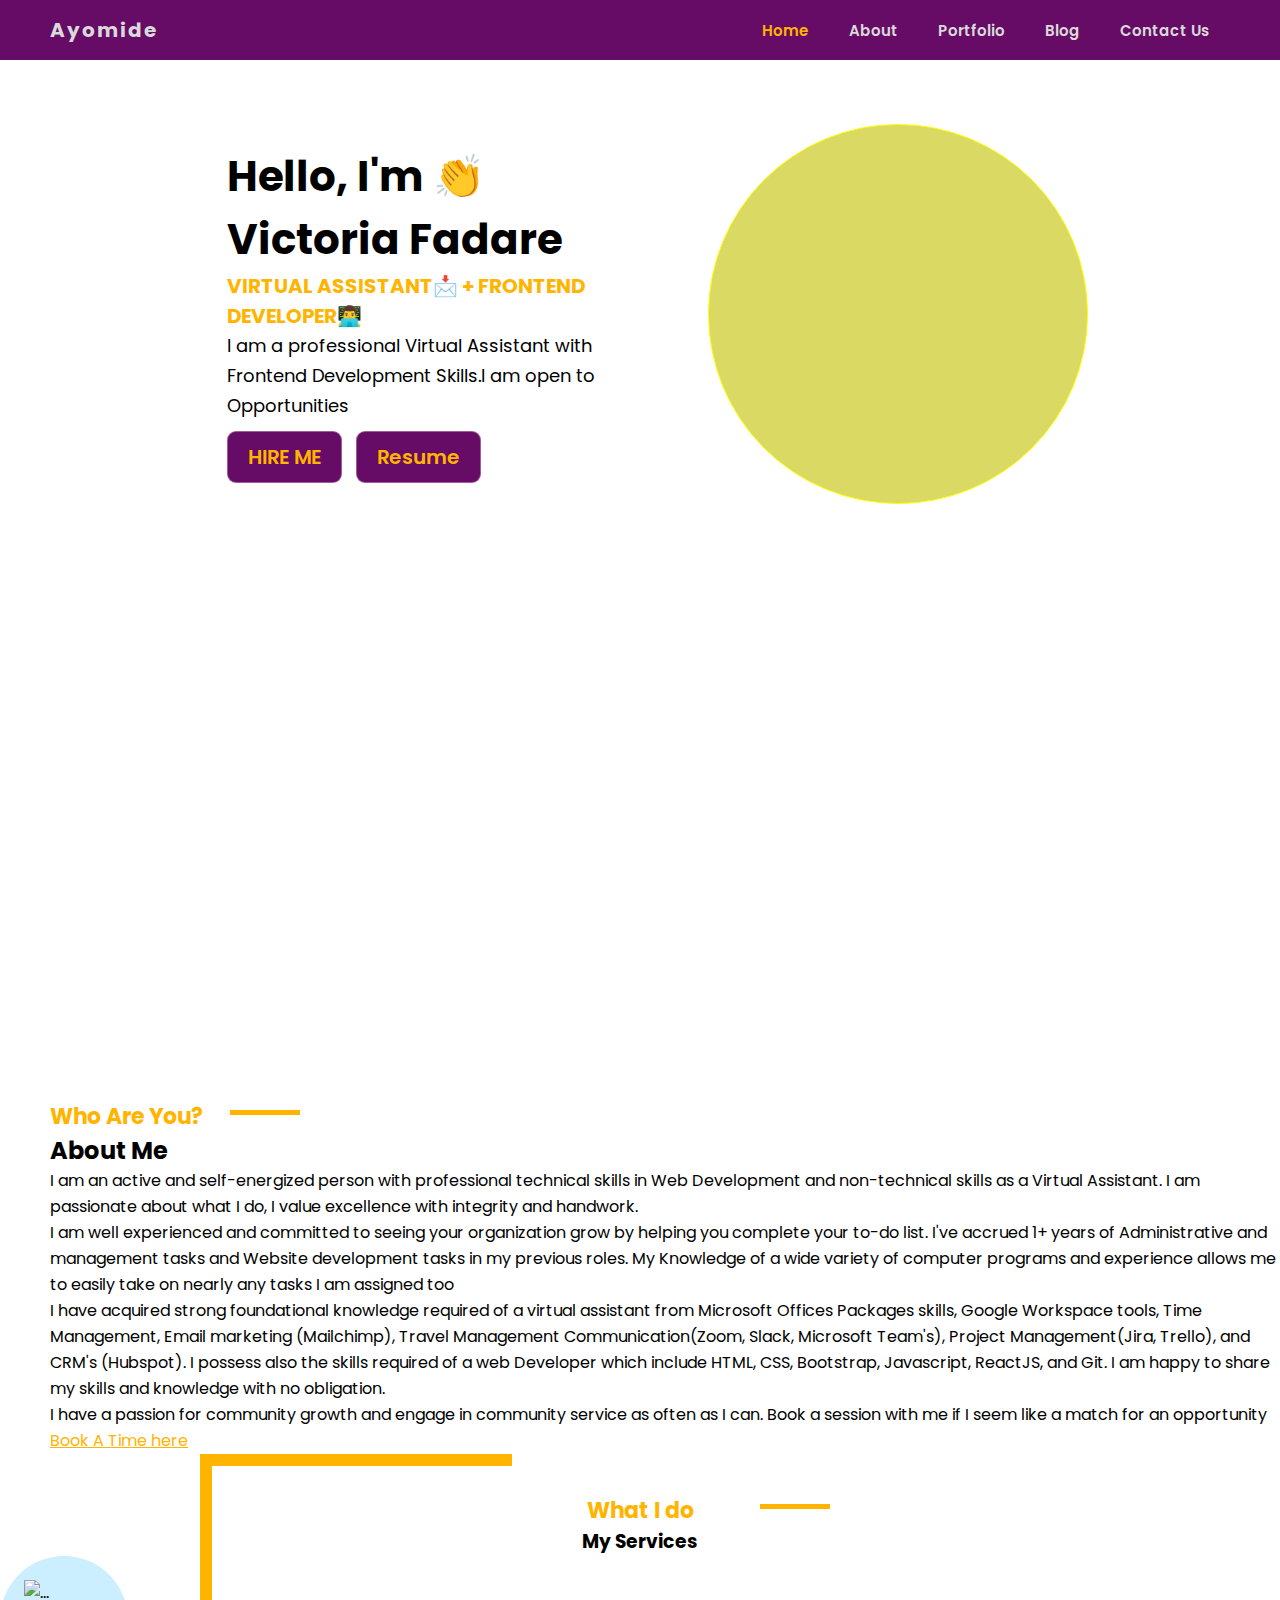
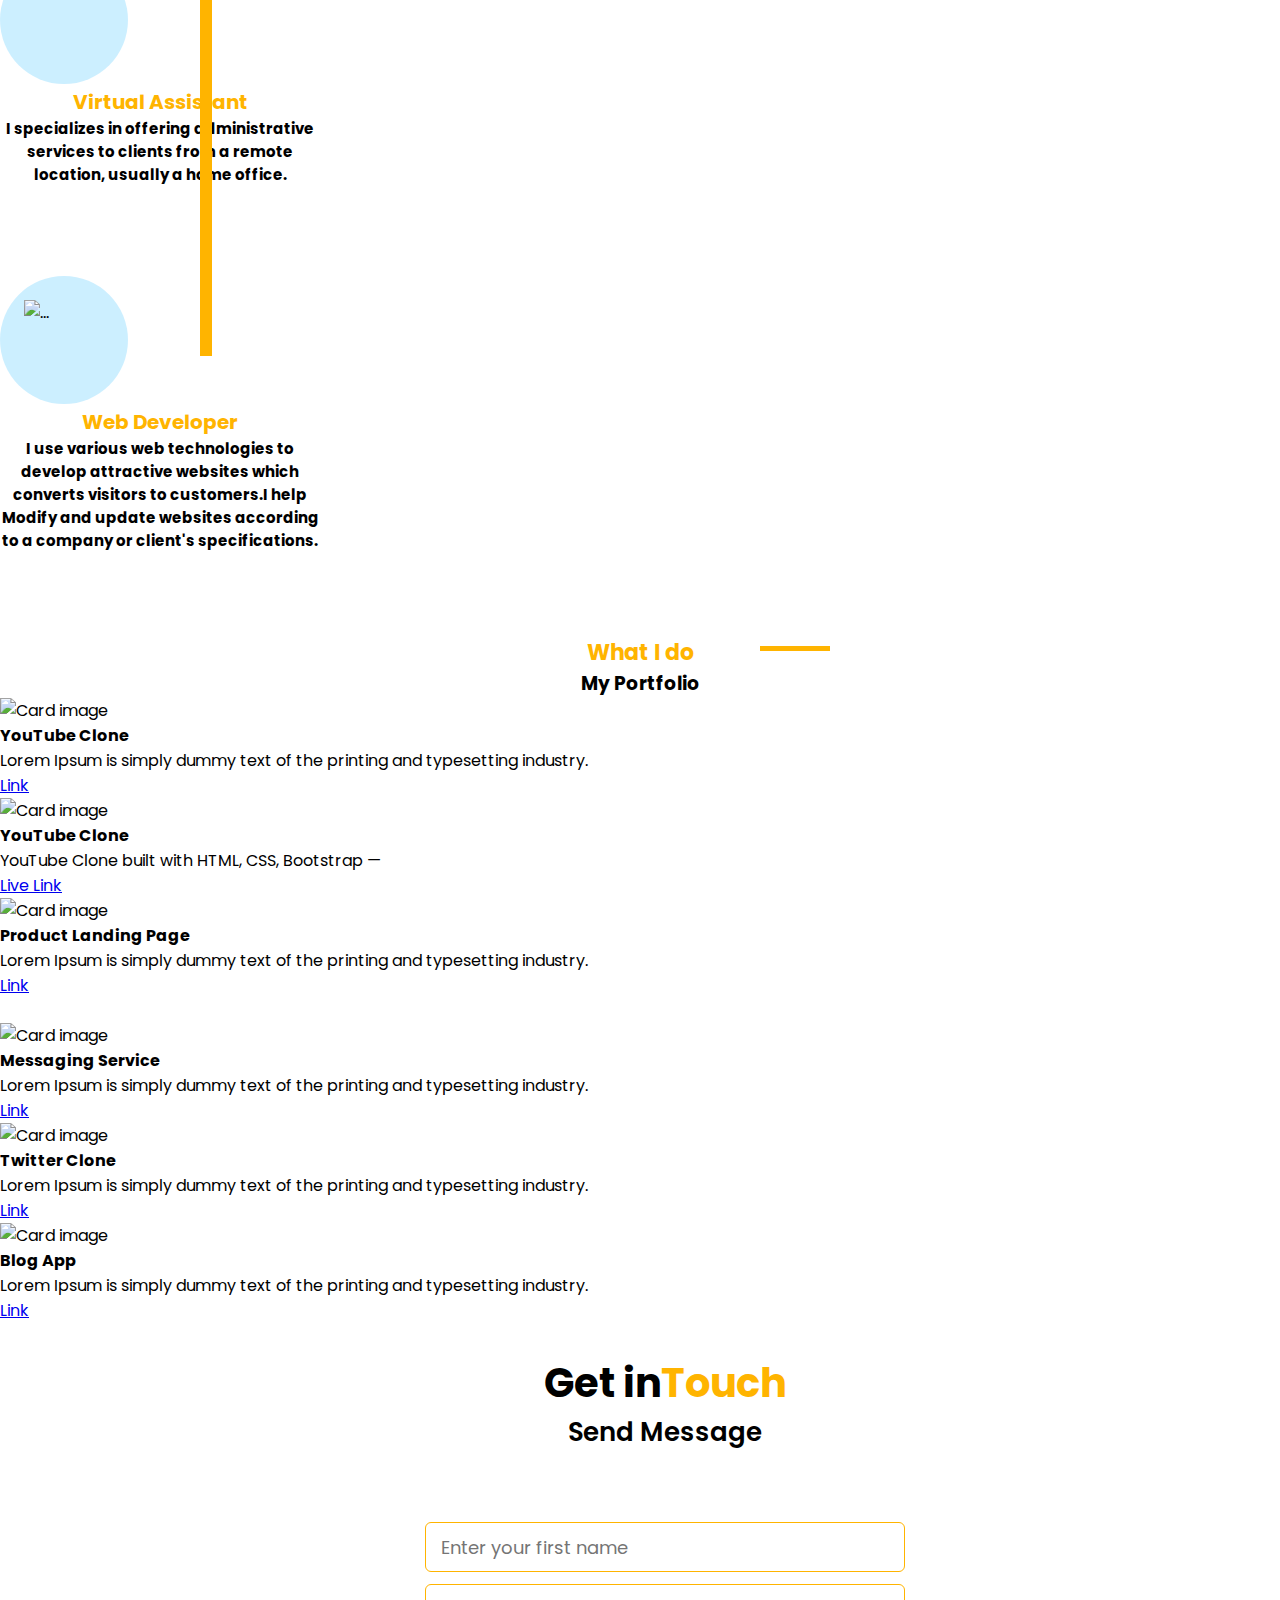
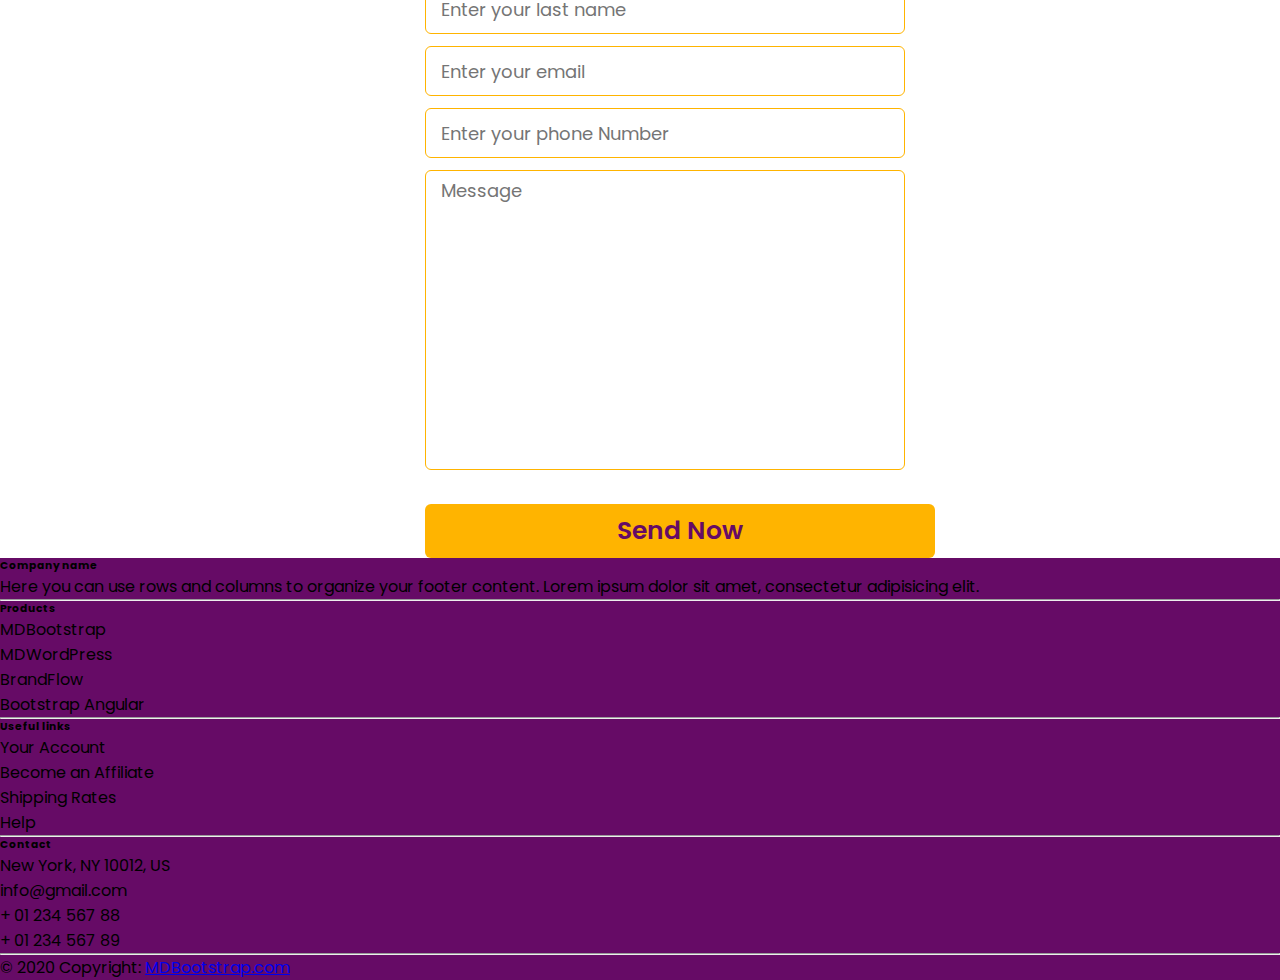
==== index.html @ fd2ce452 "Add files via upload" ====
<!DOCTYPE html>
<html lang="en">

<head>
    <meta charset="UTF-8">
    <meta http-equiv="X-UA-Compatible" content="IE=edge">
    <meta name="viewport" content="width=device-width, initial-scale=1.0">
    <title>Fadare Victoria Ayomide</title>
    <link rel="stylesheet" href="index.css">
    <script src="https://kit.fontawesome.com/1cb820ba20.js" crossorigin="anonymous"></script>

    <link rel="stylesheet" href="https://cdn.jsdelivr.net/npm/bootstrap@4.5.3/dist/css/bootstrap.min.css"
        integrity="sha384-TX8t27EcRE3e/ihU7zmQxVncDAy5uIKz4rEkgIXeMed4M0jlfIDPvg6uqKI2xXr2" crossorigin="anonymous">
    <script src="https://code.jquery.com/jquery-3.5.1.slim.min.js"
        integrity="sha384-DfXdz2htPH0lsSSs5nCTpuj/zy4C+OGpamoFVy38MVBnE+IbbVYUew+OrCXaRkfj"
        crossorigin="anonymous"></script>
    <script src="https://cdn.jsdelivr.net/npm/bootstrap@4.5.3/dist/js/bootstrap.bundle.min.js"
        integrity="sha384-ho+j7jyWK8fNQe+A12Hb8AhRq26LrZ/JpcUGGOn+Y7RsweNrtN/tE3MoK7ZeZDyx"
        crossorigin="anonymous"></script>
</head>

<body>
    <!-- navigation bar -->

    <nav class="nav1">

        <a class="timi" href="index.html">Ayomide</a>
        <input type="checkbox" id="click">
        <label for="click" class="menu-btn">
            <i class="fas fa-bars"></i>
        </label>

        <ul>
            <li><a class="active" href="#">Home</a></li>
            <li><a href="contact.html">About</a></li>
            <li><a href="calc1.html">Portfolio</a></li>
            <li><a href="register.html">Blog</a></li>
            <li><a href="login.html">Contact Us</a></li>
        </ul>
    </nav>
    <section class=" sectionp1 section-bio">
        <div class="about">

            <div class="bio-div">
                <h1>Hello, I'm 👏 <br> <span>Victoria Fadare</span></h1>
                <h5 class="cloud-engineer">VIRTUAL ASSISTANT📩 + FRONTEND DEVELOPER👨‍💻</h5>
                <p>I am a professional Virtual Assistant with Frontend Development Skills.I am open to Opportunities</p>
                <div>
                    <a href="#contact"><button>HIRE ME</button></a>
                    <a href="#resume"><button class="nth">Resume</button></a>
                    <!-- </a></button> -->
                </div>
            </div>
            <div>
                <div class="bio-img">
                </div>
            </div>
        </div>
    </section>
    <section class="sectionp2  " >
        <div class="container">
            <div class=" about1 row align-items-center justify-content-around no-gutters">
                <div class=" goal col-lg-6">
                    <div class="goal-img">

                    </div>
                </div>
                <div class="col-lg-6">
                    <div class="about-text">
                        <h3 class="list-style">Who Are You?</h3>
                        <h2>About Me</h2>
                        <div class="goal-info">
                            <p>I am an active and self-energized person with professional technical skills in
                                Web Development and non-technical skills as a Virtual Assistant. I am passionate about
                                what I do, I value excellence with integrity and handwork.</p>
                            <p>I am well experienced and committed to seeing your organization grow by helping you
                                complete your to-do list. I've accrued 1+ years of Administrative and management tasks
                                and Website development tasks in my previous roles. My Knowledge of a wide variety of
                                computer programs and experience allows me to easily take on nearly any tasks I am
                                assigned too</p>
                            <p>I have acquired strong foundational knowledge required of a virtual assistant from
                                Microsoft Offices Packages skills, Google Workspace tools, Time Management, Email
                                marketing (Mailchimp), Travel Management Communication(Zoom, Slack, Microsoft Team's),
                                Project Management(Jira, Trello), and CRM's (Hubspot).
                                I possess also the skills required of a web Developer which include HTML, CSS,
                                Bootstrap, Javascript, ReactJS, and Git.
                                I am happy to share my skills and knowledge with no obligation.</p>
                            <p>I have a passion for community growth and engage in community service as often as I can.

                                Book a session with me if I seem like a match for an opportunity <br>
                                <a href="https://calendly.com/ayomidefadare26/15min" class="Calendly">Book A Time
                                    here</a>

                            </p>

</div>
                    
                    </div>
                </div>

            </div>
        </div>
    </section>
    <SEction>
        <h5 class="middle list-style1">What I do </h5>
    <h3 class="middle">My Services</h3>
   <div class="container">
   
    <div class="row align-items-center  justify-content-center">
        <div class="card-deck ">
            <div class=" middle1 card" style="width: 20rem; height: 20rem;">
                <div class="great1 mt-3 mx-auto">
                    <img src="./picture/amazon-virtual-assistant-removebg-preview.png" class=" great2 card-img-top rounded-circle" alt="..." >
                   </div>
              <!-- <img src="https://snacknation.com/wp-content/uploads/2020/06/virtual-personal-assistant.png" class="card-img-top" alt="..."> -->
              <div class="card-body" >
                <h5 class="card1 card-title">Virtual Assistant</h5>
                <p class="card2 card-text"> I specializes in offering administrative services to clients from a remote location, usually a home office. </p>
              </div>
              
            </div>
            <div class="card" style="width: 20rem; height: 20rem;" >
               
                   <div class="great1 mt-3 mx-auto">
                    <img src="./picture/images-removebg-preview (4).png" class=" great2 card-img-top rounded-circle" alt="..." >
                   </div>
              <div class="card-body">
                <h5 class=" card1 card-title">Web Developer</h5>
                <p class=" card2 card-text">I use various web technologies to develop attractive websites which converts visitors to customers.I help Modify and update websites according to a company or client's specifications.</p>
              </div>
             
            </div>
            <!-- <div class="card" style="width: 20rem; height: 20rem;">
                <div class="great1 mt-3 mx-auto">
                    <img src="./picture/technical-report-project-management-technical-writing-png-favpng-Wb0q7DEGnNnMMLJ7yVRuhd090-removebg-preview.png" class="great2 card-img-top rounded-circle" alt="..." >
                   </div>
              <div class="card-body">
                <h5 class="card1 card-title">Technical Writer</h5>
                <p class=" card2 card-text">This is a wider card with supporting text below as a natural lead-in to additional content.</p>
              </div> -->
              
            </div>
          </div>
    </div>
   </div>
    </SEction>
    <section >
        <div class="container ">
            <h5 class="middle list-style1">What I do </h5>
            <h3 class="middle">My Portfolio</h3>
            <div class="row">
                <div class="col-lg-4 mt-4">
                    <div class="card">
                        <img class="card-img-top" src="images/portfolioImage1.jpg" alt="Card image" style="width:100%">
                        <div class="card-body">
                            <h4 class="card-title">YouTube Clone</h4>
                            <p class="card-text">Lorem Ipsum is simply dummy text of the printing and typesetting industry.</p>
                            <div class="text-center">
                                <a href="#" class="btn btn-success">Link</a>
                            </div>
                        </div>
                    </div>
                </div>

                <div class="col-lg-4 mt-4">
                    <div class="card portfolioContent">
                        <img class="card-img-top" src="./picture/Screenshot 2022-07-08 131807.png" alt="Card image" style="width:100%">
                        <div class="card-body">
                            <h4 class="card-title">YouTube Clone</h4>
                            <p class="card-text">YouTube Clone built with HTML, CSS, Bootstrap —</p>
                            <div class="text-center">
                                <a href="https://mystifying-hamilton-f978a0.netlify.app/" class="btn btn-success">Live Link</a>
                            </div>
                        </div>
                    </div>
                </div>

                <div class="col-lg-4 mt-4">
                    <div class="card portfolioContent">
                        <img class="card-img-top" src="./picture/calculator.png" alt="Card image" style="width:100%">
                        <div class="card-body">
                            <h4 class="card-title">Product Landing Page</h4>
                            <p class="card-text">Lorem Ipsum is simply dummy text of the printing and typesetting industry.</p>
                            <div class="text-center">
                                <a href="#" class="btn btn-success">Link</a>
                            </div>
                        </div>
                    </div>
                </div>
            </div>
            <br>
            <div class="row">
                <div class="col-lg-4 mt-4">
                    <div class="card portfolioContent">
                        <img class="card-img-top" src="images/portfolioImage4.jpg" alt="Card image" style="width:100%">
                        <div class="card-body">
                            <h4 class="card-title">Messaging Service</h4>
                            <p class="card-text">Lorem Ipsum is simply dummy text of the printing and typesetting industry.</p>
                            <div class="text-center">
                                <a href="#" class="btn btn-success">Link</a>
                            </div>
                        </div>
                    </div>
                </div>

                <div class="col-lg-4 mt-4">
                    <div class="card portfolioContent">
                        <img class="card-img-top" src="images/portfolioImage1.jpg" alt="Card image" style="width:100%">
                        <div class="card-body">
                            <h4 class="card-title">Twitter Clone</h4>
                            <p class="card-text">Lorem Ipsum is simply dummy text of the printing and typesetting industry.</p>
                            <div class="text-center">
                                <a href="#" class="btn btn-success">Link</a>
                            </div>
                        </div>
                    </div>
                </div>

                <div class="col-lg-4 mt-4">
                    <div class="card portfolioContent">
                        <img class="card-img-top" src="images/portfolioImage4.jpg" alt="Card image" style="width:100%">
                        <div class="card-body">
                            <h4 class="card-title">Blog App</h4>
                            <p class="card-text">Lorem Ipsum is simply dummy text of the printing and typesetting industry.</p>
                            <div class="text-center">
                                <a href="#" class="btn btn-success">Link</a>
                            </div>
                        </div>
                    </div>
                </div>
        </div>
    </section>
    <section class="container1">
        <div class="content">
            <div class="right-side">
                <h1>Get in<span>Touch</span></h1>
                <p>Send Message</p>
                
                <form action="https://formsubmit.co/ayomidefadare26@gmail.com" method="post">
                    <!-- Honeypot -->
          <input type="text" name="_honey" style="display: none;">

          <!-- Disable Captcha -->
          <input type="hidden" name="_captcha" value="false">

          <!-- <input type="hidden" name="_next" value="https://haydn5.github.io/formsubmitdemo/success.html" > -->
                    <div class="input-box">
                        <input type="text" placeholder="Enter your first name" required name="name" >
                    </div>
                    <div class="input-box">
                        <input type="text" placeholder="Enter your last name" required name="Last&nbsp;Name" >
                    </div>

                    <div class="input-box">
                        <input type="email" placeholder="Enter your email" name="email" required>
                    </div>
                    <div class="input-box">
                        <input type="number" placeholder="Enter your phone Number" name="email" required placeholder="+1 (415) 867-5309"> 
                    </div>
               
                    <div class="input-box message-box">
                        <textarea name="" id="" cols="30" rows="10" placeholder="Message" name="message" required></textarea>
                    </div>
                    
                    <div class="button">
                        <input type="submit" value="Send Now" class="button2">
                        
                    </div>

                </form>
                <!-- <div class="social">
                    <h2>TimiAlamu</h2>
                    <div class="tlGit">
                        <a href="https://replit.com/@timialamu" target="_blank">Replit</a>
                        <a href="https://www.linkedin.com/in/timialamu/" target="_blank">LinkedIn</a>
                        <a href="https://github.com/TimiAlamu" target="_blank">Github</a>
                    </div>
                </div> -->
            </div>
        </div>
   
</section>
<!-- Remove the container if you want to extend the Footer to full width. -->
<div class="mt-5">
    <!-- Footer -->
    <footer
            class="text-center text-lg-start text-white"
            style="background-color:rgb(102, 11, 102)"
            >
      <!-- Grid container -->
      <div class="container p-4 pb-0">
        <!-- Section: Links -->
        <section class="">
          <!--Grid row-->
          <div class="row">
            <!-- Grid column -->
            <div class="col-md-3 col-lg-3 col-xl-3 mx-auto mt-3">
              <h6 class="text-uppercase mb-4 font-weight-bold">
                Company name
              </h6>
              <p>
                Here you can use rows and columns to organize your footer
                content. Lorem ipsum dolor sit amet, consectetur adipisicing
                elit.
              </p>
            </div>
            <!-- Grid column -->
  
            <hr class="w-100 clearfix d-md-none" />
  
            <!-- Grid column -->
            <div class="col-md-2 col-lg-2 col-xl-2 mx-auto mt-3">
              <h6 class="text-uppercase mb-4 font-weight-bold">Products</h6>
              <p>
                <a class="text-white">MDBootstrap</a>
              </p>
              <p>
                <a class="text-white">MDWordPress</a>
              </p>
              <p>
                <a class="text-white">BrandFlow</a>
              </p>
              <p>
                <a class="text-white">Bootstrap Angular</a>
              </p>
            </div>
            <!-- Grid column -->
  
            <hr class="w-100 clearfix d-md-none" />
  
            <!-- Grid column -->
            <div class="col-md-3 col-lg-2 col-xl-2 mx-auto mt-3">
              <h6 class="text-uppercase mb-4 font-weight-bold">
                Useful links
              </h6>
              <p>
                <a class="text-white">Your Account</a>
              </p>
              <p>
                <a class="text-white">Become an Affiliate</a>
              </p>
              <p>
                <a class="text-white">Shipping Rates</a>
              </p>
              <p>
                <a class="text-white">Help</a>
              </p>
            </div>
  
            <!-- Grid column -->
            <hr class="w-100 clearfix d-md-none" />
  
            <!-- Grid column -->
            <div class="col-md-4 col-lg-3 col-xl-3 mx-auto mt-3">
              <h6 class="text-uppercase mb-4 font-weight-bold">Contact</h6>
              <p><i class="fas fa-home mr-3"></i> New York, NY 10012, US</p>
              <p><i class="fas fa-envelope mr-3"></i> info@gmail.com</p>
              <p><i class="fas fa-phone mr-3"></i> + 01 234 567 88</p>
              <p><i class="fas fa-print mr-3"></i> + 01 234 567 89</p>
            </div>
            <!-- Grid column -->
          </div>
          <!--Grid row-->
        </section>
        <!-- Section: Links -->
  
        <hr class="my-3">
  
        <!-- Section: Copyright -->
        <section class="p-3 pt-0">
          <div class="row d-flex align-items-center">
            <!-- Grid column -->
            <div class="col-md-7 col-lg-8 text-center text-md-start">
              <!-- Copyright -->
              <div class="p-3">
                © 2020 Copyright:
                <a class="text-white" href="https://mdbootstrap.com/"
                   >MDBootstrap.com</a
                  >
              </div>
              <!-- Copyright -->
            </div>
            <!-- Grid column -->
  
            <!-- Grid column -->
            <div class="col-md-5 col-lg-4 ml-lg-0 text-center text-md-end">
              <!-- Facebook -->
              <a
                 class="btn btn-outline-light btn-floating m-1"
                 class="text-white"
                 role="button"
                 ><i class="fab fa-facebook-f"></i
                ></a>
  
              <!-- Twitter -->
              <a
                 class="btn btn-outline-light btn-floating m-1"
                 class="text-white"
                 role="button"
                 ><i class="fab fa-twitter"></i
                ></a>
  
              <!-- Google -->
              <a
                 class="btn btn-outline-light btn-floating m-1"
                 class="text-white"
                 role="button"
                 ><i class="fab fa-google"></i
                ></a>
  
              <!-- Instagram -->
              <a
                 class="btn btn-outline-light btn-floating m-1"
                 class="text-white"
                 role="button"
                 ><i class="fab fa-instagram"></i
                ></a>
            </div>
            <!-- Grid column -->
          </div>
        </section>
        <!-- Section: Copyright -->
      </div>
      <!-- Grid container -->
    </footer>
    <!-- Footer -->
  </div>
  <!-- End of .container -->
    <!-- <section>
    <div class="fourthnav">
        <h5 class="middle list-style1">What I do </h5>
        <h3 class="middle">My Services</h3>
       
        <div class=" card-deck">
          <div class="card ">
                <img class=" card-img-top" src="https://snacknation.com/wp-content/uploads/2020/06/virtual-personal-assistant.png" alt="Card image cap">
           
            <div class="card-body">
              <h5 class="card1 card-title">Virtual Assistant</h5>
              <p class="card2 card-text"> I specializes in offering administrative services to clients from a remote location, usually a home office. </p>
            </div>
          </div>
            <div class="card ">
                <img class="  card-img-top" src="https://www.trio.dev/hubfs/Imported_Blog_Media/263a75529a1752b75d64f9f21fd07c92-3-2.jpg" alt="Card image cap">
            <div class="card-body">
              <h5 class="card1 card-title">FAMILY CAKE</h5>
              <p class="card2 card-text">&#8358 10000 - &#8358 80000</p>
            
            </div>
          </div>
            <div class="card ">
                <img class="  card-img-top" src="https://www.trio.dev/hubfs/Imported_Blog_Media/263a75529a1752b75d64f9f21fd07c92-3-2.jpg" alt="Card image cap">
            <div class="card-body">
              <h5 class="card1 card-title">FAMILY CAKE</h5>
              <p class="card2 card-text">&#8358 10000 - &#8358 80000</p>
            
            </div>
          </div>
          </div>
        </div>
   </section> -->
    <!-- <hr> -->

</body>

</html>
---- index.css ----
@import url('https://fonts.googleapis.com/css2?family=Poppins:wght@200;300;400;500;600;700&display=swap');

* {
    margin: 0;
    padding: 0;
    box-sizing: border-box;
    font-family: 'Poppins', sans-serif;
   
   
}

.timi{
    font-size: 20px;
    font-weight: 700;
    color: #d9d9d9;
    letter-spacing: 2px;
}
.nav1{
    display: flex;
    justify-content: space-between;
    align-items: center;
    padding: 6px 50px;
    position: sticky;
    top: 0;
    background:rgb(102, 11, 102);
    height: 60px;
    z-index: 1;
    flex-wrap: wrap;
   
}
.nav1 a{
    text-decoration: none;
}
.nav1 a:hover{
    text-decoration: none;
     color:#ffb400;

}
.nav1 ul{
    display: flex;
}
.nav1 ul li{
    list-style-type: none;
    padding: 10px 20px;
}
.nav1 ul li:hover{
    list-style-type: none;
    color:#ffb400;
    
}
ul li a{
    font-size: 15px;
    font-weight: 600;
    color: #d9d9d9;
}
ul li a.active{
    color: #ffb400;
}
.menu-btn{
    color: rgb(102, 11, 102);
}
input[type="checkbox"] {
    display: none;
}
/* section1 */
.sectionp1{
   
    /* height: 575px; */
    background-color: white;
    
}
/* .about {
    border: 1px solid red;
} */
.about {
    display: flex;
     align-items:center;
    justify-content: space-around;
    padding: 15%;
    padding-top: 50px;
   

}

.bio-div{
  
    padding: 35px;
    color: black;


}
.bio-div h4{
    font-size: 22px;
}
.bio-div h1{
    color: black;
    font-size: 42px;
}
.cloud-engineer{
    font-size: 20px;
    color: #ffb400;
}
.bio-div p{
    font-size: 18px;
    line-height: 30px;
}
.bio-div button{
    
    background-color:rgb(102, 11, 102);
    border: 1px solid rgba(243, 222, 222, 0.4);
    padding: 10px 20px;
    border-radius: 9px;
    color: #ffb400;
    font-size: 20px;
    font-weight: 600;
    transition: .3s;
    text-decoration: none;
    margin-top: 10px;
}
.bio-div button:hover{
    background-color: transparent;
    color: black;
    cursor: pointer;
    border-color:#ffb400;
}
.nav1 ul li a.active,
.nav1 ul li a:hover {
    background: none;
    color: rgba(255, 180, 0, 1);
}
.nth{
    margin-left: 10px;
}
.bio-img{
    width: 380px;
    height: 380px;
    border-radius: 100%;
    border: 10px solid #d9d9d9;
    background-color: #D9D964;
    background-blend-mode: darken;
    background-image: url(./picture/avater.jpg);
    background-repeat: no-repeat;
    background-size:auto;
    border: 1px solid yellow;
}

.goal .goal-img{
    width: 80%;
    height: 450px;
    background-image: url(./picture/_MG_0574.jpg);
    background-repeat: no-repeat;
    background-size:cover;
    border-radius: 15px;
    margin-left: 100px;
}
.sectionp2{
margin-top: -100px;
}
.sectionp2 .about1:after{
    content: "";
    position: absolute;
    left:200px;
    border-top: 12px solid #ffb400;
    border-left: 12px solid #ffb400;
    height: 490px;
    width: 300px;
}
.about-text{
 padding-left: 50px;
}
.goal-info{
    /* border:1px solid red; */
    /* padding-left: 50px; */
    width: 100%;
    /* margin-top: -270px; */

}
.list-style{
    position: relative;
    color: #ffb400;
        font-size: 22px;
    
    margin-top: 40px;
}
.goal-info p{
    font-size: 16px;
    line-height: 26px;
    /* margin-top: 20px; */
    /* margin-left: 50px; */
    padding: 0;
}
.Calendly{
    color:#ffb400;
}
.Calendly:hover{
    color:rgb(102, 11, 102);
}
.list-style:before{
    content: "";
    width: 70px;
    height: 5px;
    position: absolute;
    background-color: #ffb400;
    left: 180px;
    top: 10px;
}
.fourthnav{
    margin: 120px;
    margin-top: 100px;
  }
  /* services */
.middle{
    text-align: center;
}
.top1{
    margin-top: 60px;
}
.img1{
    height: 90px;
    width: 90px;
    border-radius: 50%;
    margin-top: 20px;
}
.card1{
    font-weight: 700;
    font-size: 20px;
    color:#ffb400;
    text-align: center;
    text-transform: none;
    margin-top: -40px;
  }
  .card2{
    font-weight: 700;
    font-size: 15px;
    text-align: center;
    text-transform: none;
  }

  .list-style1{
    position: relative;
    color: #ffb400;
        font-size: 22px;
    
    margin-top: 40px;
}
  .list-style1:before{
    content: "";
    width: 70px;
    height: 5px;
    position: absolute;
    background-color: #ffb400;
    left: 760px;
    top: 10px;
}
/* .middle1{
    width: 100px;
    height: 300px;
} */
.great1{
    width: 8rem;
    height: 8rem;
    display: flex;
    justify-content: center;
    align-items: center;
    margin-bottom: 2.7rem;
    border-radius: 50%;
    background: rgba(0,174,255,.2);
}
.great2{
    /* margin-top: 10px; */
    width: 5rem;
    height: 5rem;
    background-size: fill;
    object-fit: cover;
  object-position: center;
}
/* .middle1:hover{
background-color: rgb(102, 11, 102);
} */


/* TOUCH SECTION */
/* send a message */
.container1 {
    width: 50%;
    margin-top: 30px;
    /* height: 1000px; */
    border-radius: 6px;
    margin-left: 350px;
    /* background-color: rgb(102, 11, 102); */
   

}
.right-side{
    text-align: center;
    color: black;
}
.right-side h1{
    font-size: 40px;
}
.right-side span{
    color: #ffb400;
    font-size: 40px;
}
.right-side p{
    font-size: 26px;
    font-weight: 600;
    margin-bottom: 70px;
}



.container1 .content .right-side {
    width: 75%;
    margin-left: 75px;
    
}





.right-side .input-box {
    height: 50px;
    width: 100%;
    margin: 12px 0;
}
.right-side .input-box1{
    height: 50px;
    width: 100%;
    margin: 12px 0;
}


.right-side .input-box input,
.right-side .input-box textarea {
    height: 100%;
    width: 100%;
    border: 1px solid #ffb400;
    outline: none;
    font-size: 18px;
    background: transparent;
    caret-color: rgb(102, 11, 102);
    color: #ffb400;
    border-radius: 6px;
    padding: 0 15px;
    resize: none;
}

.input-box1 {
    height: 100%;
    width: 100%;
    outline: none;
    border: 1px solid #ffb400;
    font-size: 18px;
    background: transparent;
    font-size: 18px;
    border-radius: 6px;
    padding: 0 15px;
    resize: none;
    color: #8d8383;
}

    
   

 option {
    color: rgb(102, 11, 102);
}

.right-side .message-box {
    height: 300px;
}

.right-side .input-box textarea {
    padding-top: 6px;
}

.right-side .button {
    display: inline-block;
    margin-top: 12px;
   
}

.button2 {
    color: rgb(102, 11, 102);
    font-size: 25px;
    font-weight: 600;
    border: none;
    width: 510px;
    transition: .3s;
    margin-top: 10px;
    padding: 8px 16px;
    border-radius: 6px;
    background: #ffb400;
    cursor: pointer;
   
  
}

.button2:hover {
    background-color: transparent;
    color: #ffb400;
    border: 1px solid #ffb400;
}

.social{
    margin: 100px auto 100px auto;
    border-bottom: 2px solid #d9d9d9;
    padding-bottom: 50px;
    width: 100%;
    
}
.tlGit a{
    color: #fff;
    margin: 0 17px;;
}


































/* media query */
@media (max-width: 1000px) {
    .nav1 {
        padding: 0 40px 0 50px;
    }
}

@media (max-width: 920px) {
    .nav1 .menu-btn i {
        display: block;
    }

    #click:checked .menu-btn i:before {
        content: "\f00d";
    }
    .menu-btn{
        color: #ffb400;
        font-size: 30px;
        margin-top: 12px;
    }

    .nav1 ul {
        position: fixed;
        height: 1000px;
        width: 100%;
        text-align: center;
        display: block;
        top: 80px;
        left: -100%;
        background: rgb(102, 11, 102);

        transition: all 0.3s ease;
    }

    #click:checked~ul {
        left: 0;
    }

    .nav1 ul li {
        width: 100%;
        margin: 40px 0;
    }

    .nav1 ul li a {
        width: 100%;
        margin-left: -100%;
        display: block;
        font-size: 20px;
       
    }

    #click:checked~ul li a {
        margin-left: 0px;
    }
    .nav1 ul li a.active,
    .nav1 ul li a:hover {
        background: none;
        color: rgba(255, 180, 0, 1);
    }

    /* .sectionp1 {
        height: 550px !important;
    } */
    .sectionp2{
        margin-top: 0px;
        }
    .about {
        flex-direction: column;
    }
    .bio-div {
        padding: 0px !important;
        /* box-shadow: 0px 2px 6px 0px #ffb400; ; */
        margin-top: 25px;
        width: 130% !important;
        height: 430px !important;
      
            
            
      

    }
    .cloud-engineer{
        font-size: 20px;
        color: #ffb400;
    }
    .bio-img{
       display: none;
    }
    .bio-div{
        line-height: 50px;
    }
    .bio-div h4{
        font-size: 18px;
    }
    .bio-div h1{
        color: black;
        font-size: 32px;
    }
    .bio-div button{
    
        padding: 3px 7px;
        font-weight: 500;
        margin-top: 10px;
        margin-left: 10px;
    }
  
    /* Goal session */
   /* .sectionp2{
  
    height: 1500px;
  
  
} */
   .about1 {
    flex-direction: column;
    padding: 15px;
    width: 100%;
   
}
.sectionp2 .about1:after{
 display: none;
}
.goal .goal-img{
    width: 100%;
    height: 450px;
    background-image: url(./picture/_MG_0574.jpg);
    background-repeat: no-repeat;
    background-size: cover;
    border-radius: 15px;
    margin-left: 0px;
}
.about-text{
    padding-left: 0px;
   }
.goal-info{
    /* padding-left: 15px; */
    width: 100%;
    /* box-shadow: 0px 2px 6px 0px #766d6d; */
    /* margin-top: 30px; */
    /* height: 1100px ; */
   

}
.goal-info p{
    font-size: 16px;


}
/* services */
.list-style1:before{
    /* content: "";
    width: 70px;
    height: 5px;
    position: absolute;
    background-color: #ffb400;
    left: 200px;
    top: 10px; */
    display: none;
}
}


@media (max-width: 992px)   {
    /* .goal-info p{
        font-size: 16px;
    
    
    } */
}



@media (max-width: 950px) {

    .container1 {
        width: 100%;
       box-shadow: none;

    }

    .container1 .content .right-side {
        width: 75%;
        margin-left: 55px;
    }
}

@media (max-width: 820px) {

    .container1 {
        margin: 40px 0;
        /* height: 1200px; */
        padding: 20px;
     
    }

    .container1 .content {
        flex-direction: column-reverse;
    }


    .container1 .content .right-side {
        width: 100%;
        margin-left: 0;
        padding: 20px;
        box-shadow: 0px 2px 6px 0px #766d6d;
    }
    .right-side  .button2{
        background-color: #ffb400;
        color: #1f2235;
        font-size: 25px;
        font-weight: 600;
        padding: 10px 0;
        border-radius: 9px;
        border: none;
        width: 170px;
        transition: .3s;
        cursor: pointer;
    }
    .right-side  .button2:hover{
        background-color: transparent;
        color: #ffb400;
        border: 1px solid #ffb400;
    }
    .social{
        border-bottom: 2px solid #d9d9d9;
        padding-bottom: 50px;
        width: 100%;
        
    }
    footer{
        color: #d9d9d9;
        text-align: center;
        margin-bottom: 90px;
    }
    footer span{
        font-size: 14px;
    }
    footer span:first-child{
        border-right: 2px solid #d9d9d9;
        padding-right: 10px;
    }
   
}
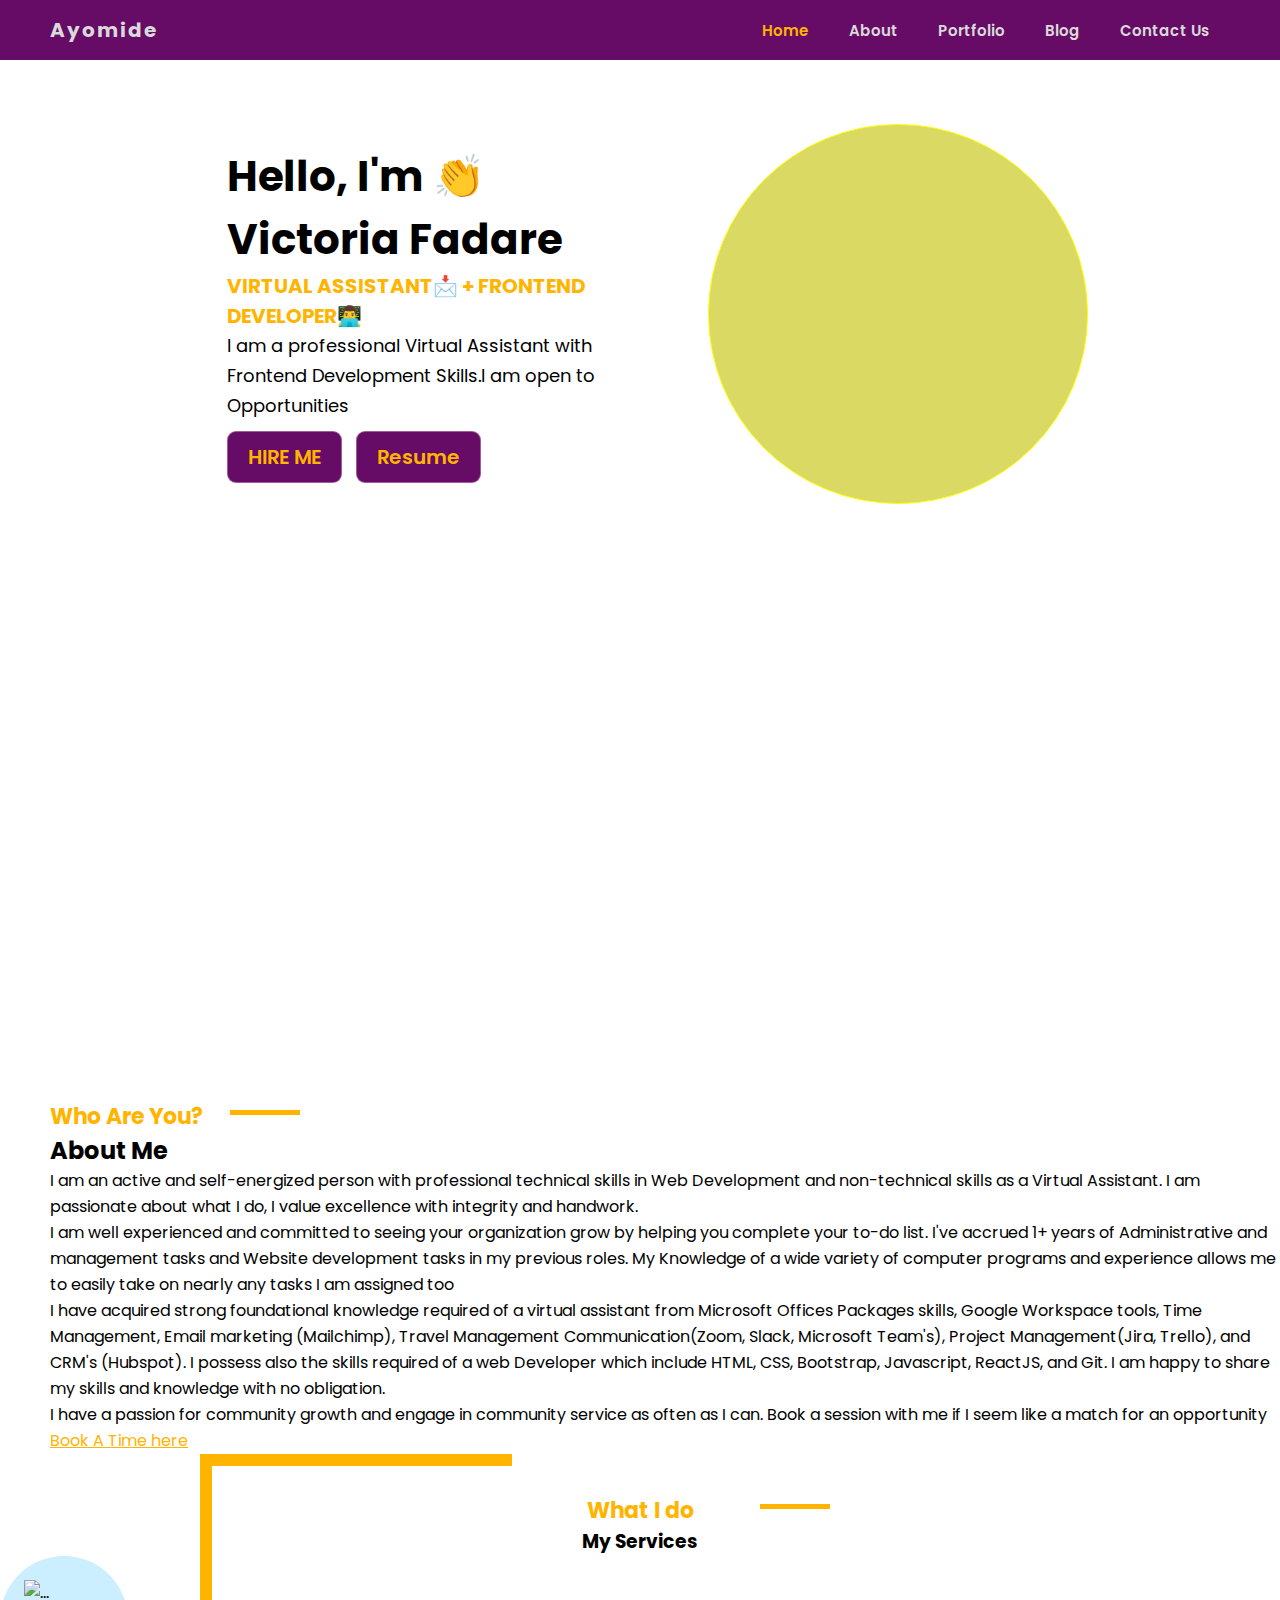
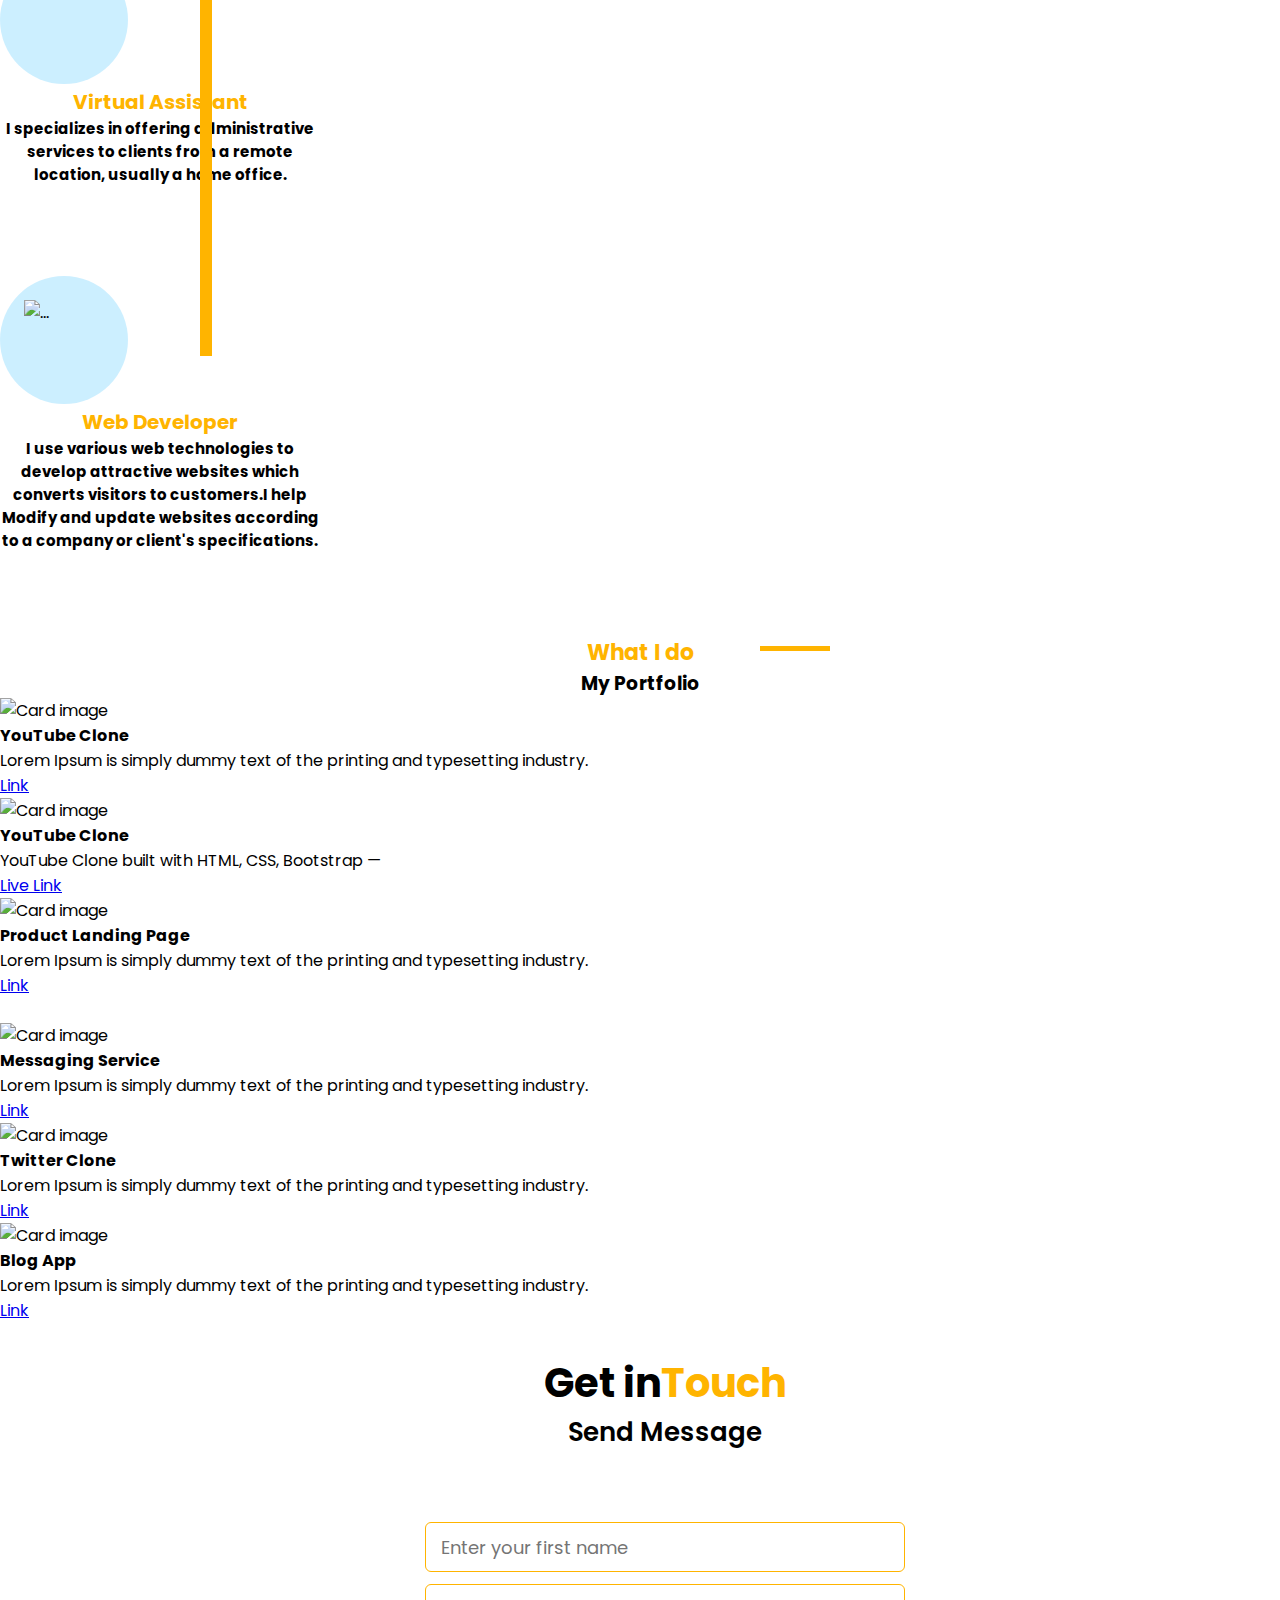
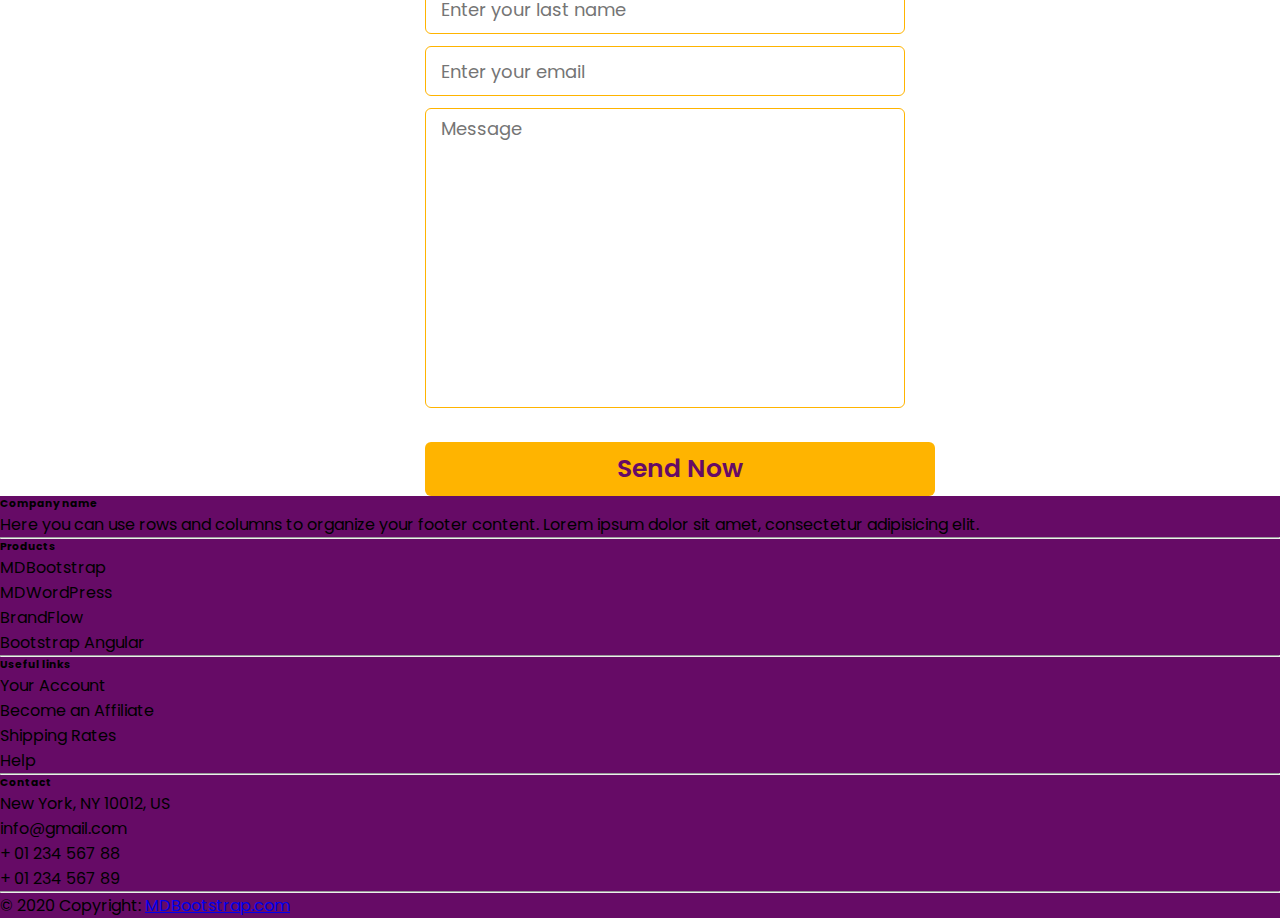
==== commit 860709a2: "Add files via upload" ====
--- a/index.html
+++ b/index.html
@@ -236,14 +236,14 @@
                 <h1>Get in<span>Touch</span></h1>
                 <p>Send Message</p>
                 
-                <form action="https://formsubmit.co/ayomidefadare26@gmail.com" method="post">
+                <form action="https://formsubmit.co/591d4ad044ea6f100562780b8c14dec0" method="post">
                     <!-- Honeypot -->
           <input type="text" name="_honey" style="display: none;">
 
           <!-- Disable Captcha -->
           <input type="hidden" name="_captcha" value="false">
 
-          <!-- <input type="hidden" name="_next" value="https://haydn5.github.io/formsubmitdemo/success.html" > -->
+          <input type="hidden" name="_next" value="https://ayomide26.github.io/MessageDemo//success.html">
                     <div class="input-box">
                         <input type="text" placeholder="Enter your first name" required name="name" >
                     </div>
@@ -254,12 +254,11 @@
                     <div class="input-box">
                         <input type="email" placeholder="Enter your email" name="email" required>
                     </div>
-                    <div class="input-box">
-                        <input type="number" placeholder="Enter your phone Number" name="email" required placeholder="+1 (415) 867-5309"> 
-                    </div>
-               
+                    <!-- <div class="input-box">
+                        <input type="number" placeholder="Enter your phone Number" name="phone" required placeholder="+1 (415) 867-5309"> 
+                    </div> -->
                     <div class="input-box message-box">
-                        <textarea name="" id="" cols="30" rows="10" placeholder="Message" name="message" required></textarea>
+                        <textarea cols="30" rows="10" placeholder="Message"  name="comments,&nbsp;questions" required></textarea>
                     </div>
                     
                     <div class="button">
